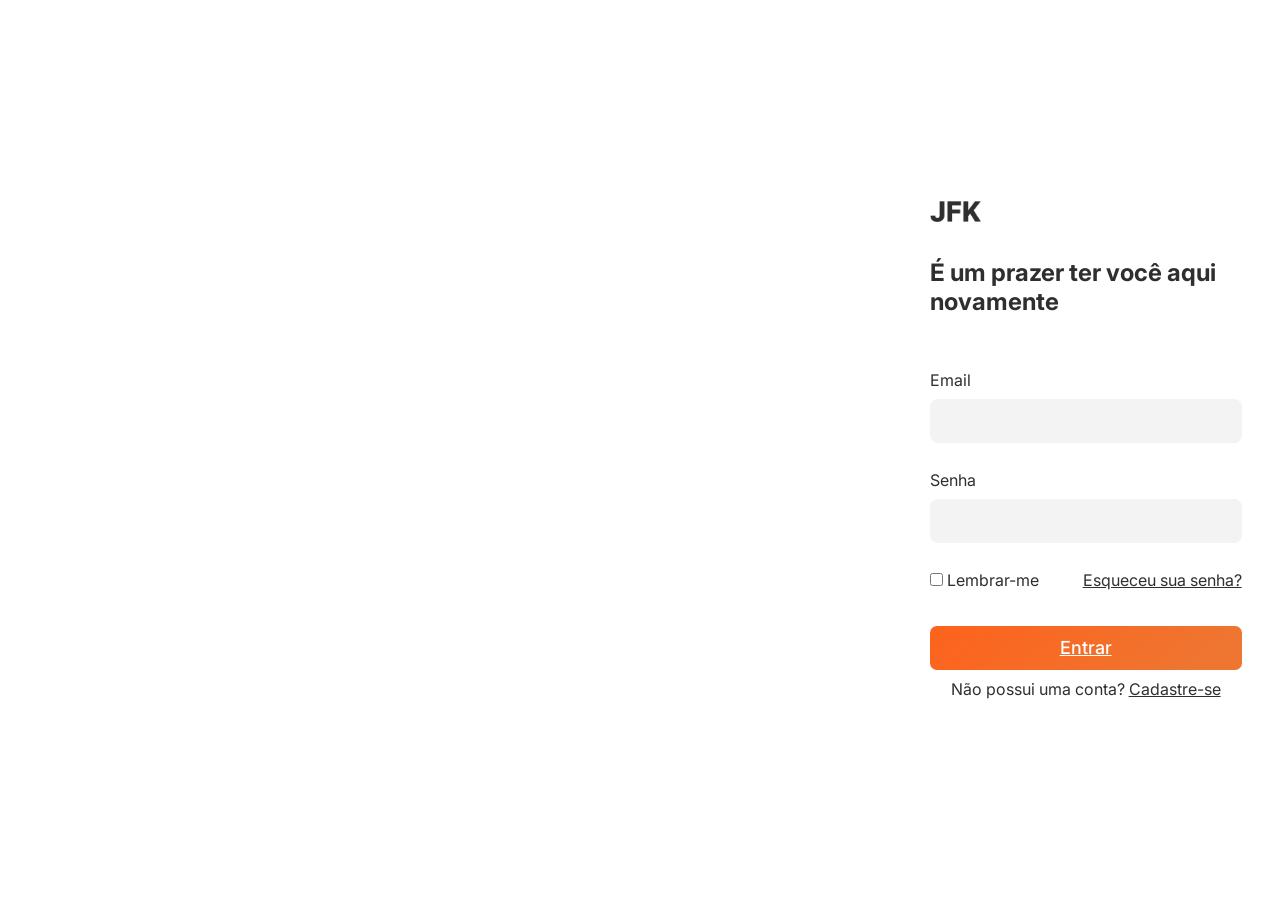
==== login.html @ 8b2fc5d7 "Add authentication and payment pages with corresponding styles - Created auth.css for styling login " ====
<!DOCTYPE html>
<html lang="pt-br">
	<head>
		<meta charset="UTF-8" />
		<meta name="viewport" content="width=device-width, initial-scale=1.0" />
		<title>JFK pacotes turísticos</title>
		<link rel="stylesheet" href="./assets/global.css" />
		<link rel="stylesheet" href="./assets/auth.css" />
		<link href="https://unpkg.com/boxicons@2.1.4/css/boxicons.min.css" rel="stylesheet" />
	</head>
	<body>
		<main>
			<div class="image" alt="Imagem de fundo da página de login"></div>
			<div class="login">
				<img class="logo" src="./assets/company-logo.png" alt="Logo da empresa JFK pacotes turísticos" />
				<h2>É um prazer ter você aqui novamente</h2>
				<form>
					<div class="field">
						<label for="email">Email</label>
						<input class="input" type="email" id="email" name="email" required />
					</div>
					<div class="field">
						<label for="password">Senha</label>
						<input class="input" type="password" id="password" name="password" required />
					</div>
					<div class="options">
						<div class="toggle">
							<input type="checkbox" id="remember-me" name="remember-me" />
							<label for="remember-me">Lembrar-me</label>
						</div>
						<a href="#">Esqueceu sua senha?</a>
					</div>
					<button type="submit" class="button primary"><a href="/index.html">Entrar</a></button>
					<p>
						Não possui uma conta?
						<a href="/register.html">Cadastre-se</a>
					</p>
				</form>
			</div>
		</main>
	</body>
</html>
---- assets/global.css ----
@import url("https://fonts.googleapis.com/css2?family=Inter:ital,opsz,wght@0,14..32,100..900;1,14..32,100..900&display=swap");

* {
	padding: 0;
	margin: 0;
	font-family: "Inter", sans-serif;
	color: #2f2f2f;
}

button {
	display: flex;
	justify-content: center;
	align-items: center;
	border: none;
	background-color: transparent;
	border-radius: 7px;
	cursor: pointer;
	width: fit-content;
}

main {
	margin-top: 10vh;
}

body {
	padding: 2vw;
}

header {
	padding: 3vw 5vw 1.3vw 2vw;
	display: flex;
	align-items: center;
	z-index: 5;
	background-color: white;
	position: fixed;
	top: 0;
	width: -webkit-fill-available;
	justify-content: space-between;
}

header nav {
	gap: 1.2vw;
}

header nav,
nav ul,
header nav .buttons {
	display: flex;
	align-items: center;
}

nav i {
	font-size: 2em;
}

header nav .buttons {
	gap: 0.5vw;
}

header nav ul {
	list-style: none;
	gap: 0.7vw;
}

header .alert {
	background-color: #141417;
	width: -webkit-fill-available;
	width: -moz-available;
	padding: 0.9vh 2vw;
	display: flex;
	justify-content: space-between;
	align-items: center;
	font-size: 0.9em;
	position: fixed;
	top: 0;
	left: 0;
	z-index: 10;
}

header .alert * {
	color: white;
}

header .alert a {
	cursor: pointer;
	margin-left: 1vw;
	text-decoration: underline;
}

.button * {
	color: white;
}

.button.default {
	padding: 0.35vw;
	background: #141417;
	color: white;
	border: 2px solid transparent;
}

.button.white {
	border: 2px solid transparent;
	padding: 1.5vh 1.8vw;
	font-size: 1em;
	font-weight: 600;
	background-color: #fff !important;
	border-radius: 35px;
}

.button.white * {
	color: #2f2f2f !important;
}

.button.primary {
	background: linear-gradient(142.51deg, #fc641e 8.65%, #ee7631 88.82%) border-box;
	border: 2px solid transparent;
	padding: 10px 40px;
	line-height: 20px;
	cursor: pointer;
	transition: all 0.3s;
	color: white;
	font-size: 18px;
	font-weight: 500;
}

.button.primary:hover {
	box-shadow: none;
	opacity: 80%;
}

.logo {
	width: 4vw;
	height: fit-content;
}

.input {
	width: -webkit-fill-available;
	width: -moz-available;
	height: 40px;
	line-height: 28px;
	padding: 0 1rem;
	padding-left: 2.5rem;
	border: 2px solid transparent;
	border-radius: 8px;
	outline: none;
	background-color: #f3f3f4;
	color: #0d0c22;
	transition: 0.3s ease;
}

.input::placeholder {
	color: #9e9ea7;
}

.input:focus,
input:hover {
	outline: none;
	border-color: #fc641e;
	background-color: #fff;
	box-shadow: 0 0 0 4px rgba(235, 101, 11, 0.1);
}

.cart-modal {
	position: fixed;
	top: 0;
	left: 0;
	width: 100%;
	height: 100%;
	background: rgba(0, 0, 0, 0.5);
	display: none;
	align-items: center;
	justify-content: center;
	z-index: 1000;
}

.cart-modal .button.default {
	padding: .7vw;
}


.cart-modal.active {
	display: flex;
	justify-content: flex-end;
}

.cart-content {
	background: #fff;
	border-radius: 12px 0 0px 12px;
	padding: 2rem;
	width: 90%;
	display: flex;
	height: 93vh;
	max-width: 500px;
	box-shadow: 0 8px 20px rgba(0, 0, 0, 0.2);
	position: relative;
	animation: slideRight 0.3s ease;
	flex-direction: column;
	justify-content: space-between;
}

@keyframes slideRight {
	from {
		transform: translateX(50px);
		opacity: 0;
	}
	to {
		transform: translateX(0);
		opacity: 1;
	}
}

.cart-content h2 {
	margin-top: 0;
	font-size: 1.5rem;
	color: #333;
}

.cart-content p {
	margin: 1rem 0;
	line-height: 1.6;
	height: 100%;
}

.close-cart {
	position: absolute;
	top: 10px;
	right: 10px;
	background: none;
	border: none;
	font-size: 1.8rem;
	cursor: pointer;
	color: #444;
	transition: color 0.2s;
}

.close-cart:hover {
	color: #000;
}

.cart-list {
	list-style: none;
	padding: 0;
	height: 100%;
	margin: 1rem 0;
	overflow: auto;
}

.cart-list li {
	display: flex;
	justify-content: space-between;
	align-items: center;
	margin-bottom: 0.5rem;
	padding-bottom: 2vh;
	border-bottom: 1px solid #dbdbdb;
}

.cart-list li div {
	display: flex;
	flex-direction: column;
	gap: 0.5vh;
}

.cart-list li span {
	font-weight: bold;
	color: #fc641e;
}

.cart-list li i {
	cursor: pointer;
	font-size: 1.2rem;
}

.cart-button {
	position: relative;
	background: none;
	border: none;
	cursor: pointer;
	font-size: 1.8rem;
	color: #333;
}

.cart-count {
	position: absolute;
	top: -5px;
	right: -8px;
	background: #fc641e;
	color: white;
	font-size: 0.75rem;
	font-weight: bold;
	border-radius: 50%;
	min-width: 18px;
	height: 18px;
	text-align: center;
	display: flex;
	align-items: center;
	justify-content: center;
}

.cart-button {
	position: relative;
}

.cart-actions {
	display: flex;
	justify-content: space-between;
	align-items: center;
	gap: 1vh;
}

.cart-actions .button.button.primary {
	width: 100%;
}

.cart-total {
	margin-bottom: 1vh;
}
---- assets/auth.css ----
main {
	display: flex;
	margin: 0 !important;
    height: 100vh;
}

body {
	padding: 0 !important;
}

.image {
    background-image: url('https://plus.unsplash.com/premium_photo-1669058431700-ffef02ad6cd2?ixlib=rb-4.1.0&ixid=M3wxMjA3fDB8MHxwaG90by1wYWdlfHx8fGVufDB8fHx8fA%3D%3D&auto=format&fit=crop&q=80&w=687');
    background-size: cover;
    width: 66%;
    background-position: center;
    filter: brightness(0.5);
    width: -webkit-fill-available;
    width: -moz-available;
}

.login {
    padding: 3vw;
    display: flex;
    flex-direction: column;
    justify-content: center;
    width: 35vw;
}

.logo {
    margin-bottom: 4vh;
}

h2 {
    margin-bottom: 6vh;
}

.field {
    display: flex;
    flex-direction: column;
    margin-bottom: 3vh;
    gap: 1vh;
}

.options {
    display: flex;
    justify-content: space-between;
    align-items: center;
    margin-bottom: 4vh;
}

button {
    width: 100%;
}

p {
    margin-top: 1vh;
    text-align: center;
}

.register .logo {
    margin-bottom: 7vh;
}
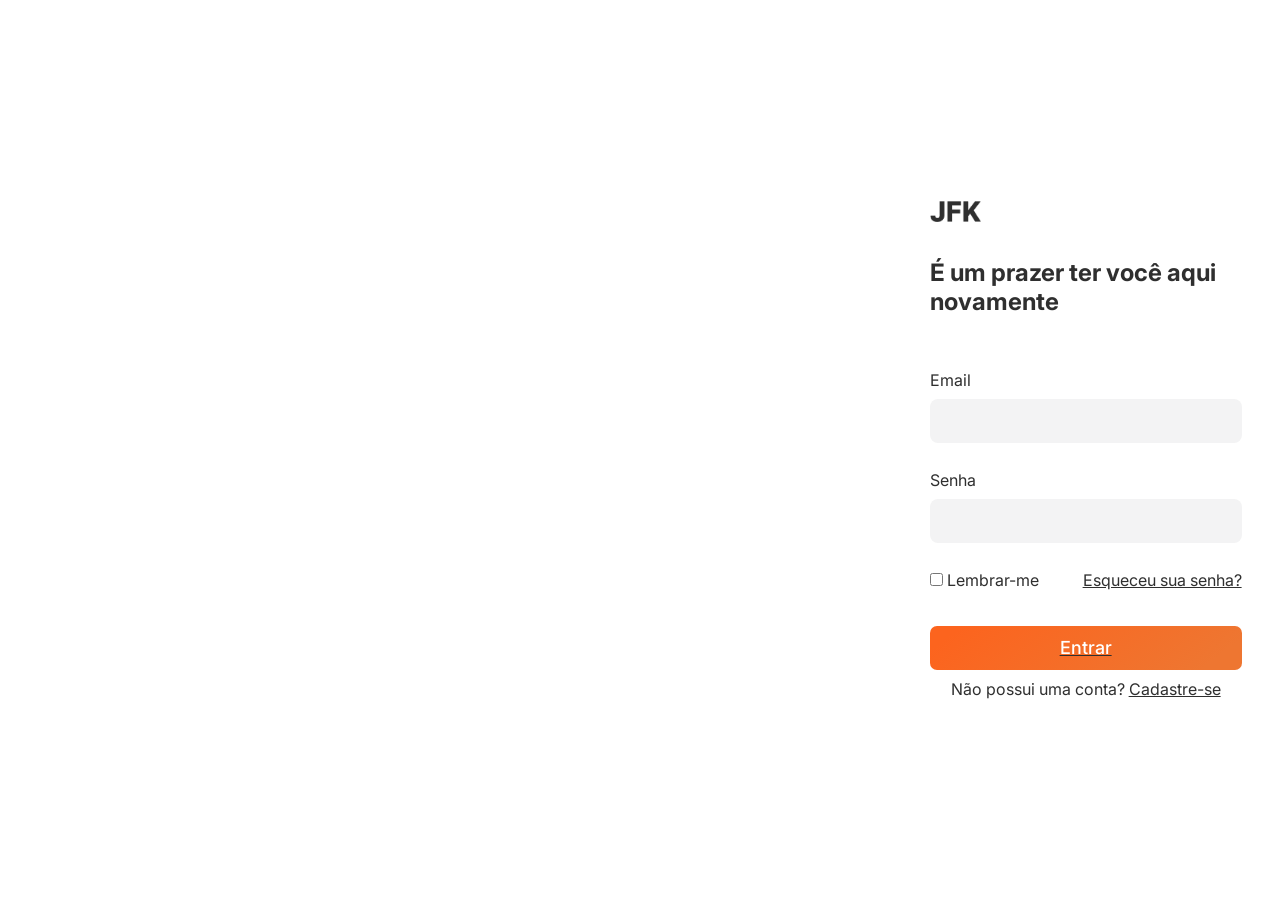
==== commit ad420fac: "Refactor product view pages for Noronha and Orlando; enhance layout and content structure. Update re" ====
--- a/login.html
+++ b/login.html
@@ -30,7 +30,9 @@
 						</div>
 						<a href="#">Esqueceu sua senha?</a>
 					</div>
-					<button type="submit" class="button primary"><a href="/index.html">Entrar</a></button>
+					<a href="/payment-details.html">
+						<button type="button" class="button primary">Entrar</button>
+					</a>
 					<p>
 						Não possui uma conta?
 						<a href="/register.html">Cadastre-se</a>
--- a/assets/global.css
+++ b/assets/global.css
@@ -27,7 +27,7 @@
 }
 
 header {
-	padding: 3vw 5vw 1.3vw 2vw;
+	padding: 6vh 5vw 1.3vw 2vw;
 	display: flex;
 	align-items: center;
 	z-index: 5;
@@ -35,6 +35,7 @@
 	position: fixed;
 	top: 0;
 	width: -webkit-fill-available;
+	width: -moz-available;
 	justify-content: space-between;
 }
 
@@ -92,7 +93,7 @@
 }
 
 .button.default {
-	padding: 0.35vw;
+	padding: 9px;
 	background: #141417;
 	color: white;
 	border: 2px solid transparent;
@@ -174,9 +175,8 @@
 }
 
 .cart-modal .button.default {
-	padding: .7vw;
-}
-
+	padding: 0.7vw;
+}
 
 .cart-modal.active {
 	display: flex;
@@ -314,3 +314,47 @@
 .cart-total {
 	margin-bottom: 1vh;
 }
+
+@media (max-width: 1300px) {
+	.button span {
+		font-size: 0.9em;
+	}
+
+	.button i {
+		font-size: 1.4em;
+	}
+}
+
+@media (max-width: 1200px) {
+	header {
+		padding: 6vh 5vw 1.3vw 2vw;
+	}
+}
+
+@media (max-width: 1100px) {
+	.logo {
+		width: 6vw;
+	}
+}
+
+@media (max-width: 700px) {
+	body {
+		padding: 0;
+	}
+
+	.logo {
+		width: 68px;
+	}
+
+	header .alert p {
+		display: none;
+	}
+
+	.button i {
+		font-size: 2em;
+	}
+
+	.button.default {
+		padding: 1.35vw;
+	}
+}
